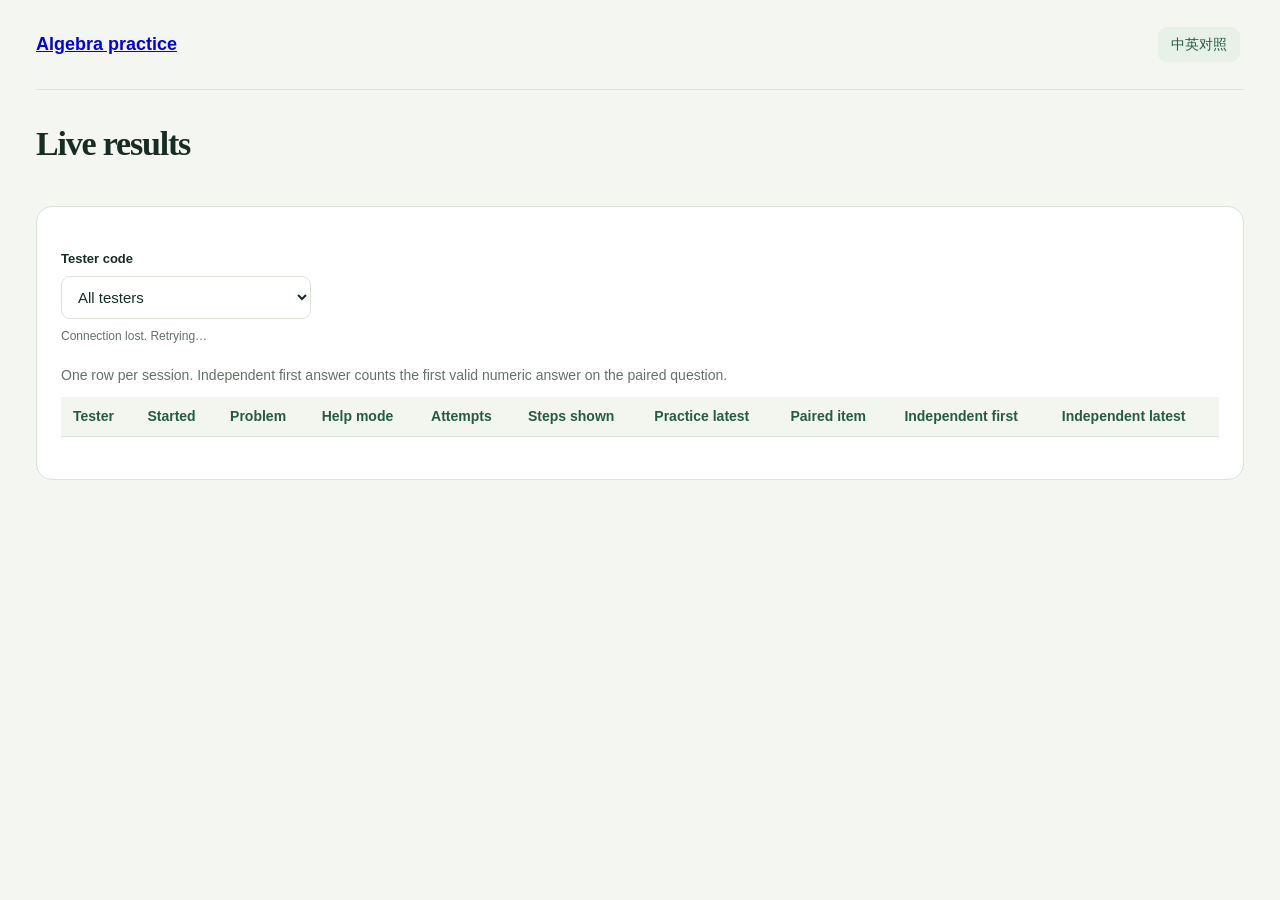
==== results.html @ c3acf279 "Compare identified practice sessions in a local live results view" ====
<!doctype html>
<html lang="en"><head><meta charset="utf-8"><meta name="viewport" content="width=device-width, initial-scale=1">
<title>Live results | Algebra practice</title><link rel="stylesheet" href="/style.css"><script defer src="/results.js"></script>
</head><body><main class="app results">
<header class="top"><a class="brand" href="/" data-zh="代数练习">Algebra practice</a><button id="language" class="language-switch"></button></header>
<div class="intro"><h1 data-zh="实时结果">Live results</h1></div>
<section class="card"><label for="tester-filter" data-zh="测试者编号">Tester code</label>
<select id="tester-filter"></select><p id="sync" class="sub" role="status"></p>
<div class="results-scroll" tabindex="0" aria-label="Practice sessions"><table><caption data-zh="每次练习单独显示。独立题首答只计入配对题的第一次有效数字答案。">One row per session. Independent first answer counts the first valid numeric answer on the paired question.</caption>
<thead><tr><th data-zh="测试者">Tester</th><th data-zh="开始时间">Started</th><th data-zh="题目">Problem</th><th data-zh="模式">Help mode</th><th data-zh="尝试次数">Attempts</th><th data-zh="已展示步骤数">Steps shown</th><th data-zh="练习题最近结果">Practice latest</th><th data-zh="配对题">Paired item</th><th data-zh="独立题首答">Independent first</th><th data-zh="独立题最近结果">Independent latest</th></tr></thead>
<tbody id="rows"></tbody></table></div><p id="empty" class="feedback" hidden></p></section>
</main></body></html>
---- style.css ----
:root{color-scheme:light;--bg:#f4f6f1;--surface:#fff;--sunk:#f3f5ef;--ink:#182b24;--muted:#637269;--line:#dce4da;--accent:#245c43;--accent-soft:#e8f1e7;--good:#245c43;--warn:#866019;--warn-soft:#fbf2df;--bad:#9b3c32;--bad-soft:#f9eae5;--radius:16px}
*{box-sizing:border-box}html{scroll-behavior:smooth}body{margin:0;background:var(--bg);color:var(--ink);font:15px/1.55 "Segoe UI",Arial,sans-serif}button,input,textarea,select{font:inherit}button,a,input,select,textarea,summary{-webkit-tap-highlight-color:transparent}button,input,textarea,select{max-width:100%}[hidden]{display:none!important}button:focus-visible,input:focus-visible,select:focus-visible,textarea:focus-visible,a:focus-visible,summary:focus-visible{outline:3px solid #779b5c;outline-offset:3px}.app{max-width:1380px;margin:auto;padding:0 36px 34px}.top{min-height:90px;display:flex;align-items:center;justify-content:space-between;border-bottom:1px solid var(--line);gap:20px}.brand{display:flex;align-items:center;gap:12px;font-weight:650;font-size:18px;line-height:1.25}.brand-mark{display:grid;place-items:center;width:38px;height:42px;border-radius:12px;background:var(--accent);color:#fff;font:italic 27px Georgia,serif}.brand-sub{display:block;font-size:12px;color:var(--muted);font-weight:400;margin-top:5px}.offline{font-size:13px;color:var(--accent);border:1px solid var(--line);border-radius:24px;padding:7px 12px;text-decoration:none;white-space:nowrap}.intro{padding:34px 0 30px;display:flex;justify-content:space-between;gap:28px;align-items:center}.eyebrow{text-transform:uppercase;letter-spacing:.09em;font-size:11px;font-weight:650;color:var(--muted);margin:0 0 10px}h1{font-size:34px;line-height:1.18;font-weight:650;letter-spacing:-.035em;margin:0 0 12px}h2{font-size:21px;line-height:1.25;font-weight:650;letter-spacing:-.02em;margin:0 0 16px}h3{font-size:15px;line-height:1.4;margin:0;font-weight:650}p{margin:8px 0}.lead,.lead-small{color:var(--muted);margin:0}.catalog-size{text-align:right;font-size:13px;line-height:1.7;flex-shrink:0}.catalog-size span{color:var(--muted)}.workspace{display:grid;grid-template-columns:240px minmax(0,1fr);gap:24px;align-items:start}.setup,.learning{min-width:0}.learning{display:grid;grid-template-columns:minmax(0,1fr) 285px;gap:20px;align-items:start}.card{background:var(--surface);border:1px solid var(--line);border-radius:var(--radius);padding:24px;min-width:0}.setup-card{padding:22px}.setup-card h2{margin-bottom:22px}label{font-size:13px;font-weight:600;display:block;margin:18px 0 7px}input:not([type=checkbox]),select,textarea{width:100%;border:1px solid var(--line);background:var(--surface);color:var(--ink);border-radius:9px;padding:11px 12px;min-width:0}select{padding-right:25px}textarea{resize:vertical;min-height:104px;line-height:1.6}input::placeholder,textarea::placeholder{color:var(--muted);opacity:.85}button{display:inline-flex;align-items:center;justify-content:center;gap:8px;border-radius:9px;padding:11px 14px;line-height:1.35;cursor:pointer;font-weight:600;font-size:13px;color:var(--accent);background:var(--accent-soft);border:1px solid transparent;transition:background .15s,opacity .15s}button:hover:enabled{filter:brightness(.96)}button.primary{background:var(--accent);color:#fff}button.quiet{background:transparent;border:1px solid var(--line);color:var(--muted)}button:disabled{opacity:.42;cursor:default}.full{width:100%}.setup-card .full{margin-top:20px}.sub,.setup-note,.muted{color:var(--muted)}.sub,.setup-note{font-size:12px;line-height:1.65}.setup-note{margin:14px 0 0}.setup-card .sub{min-height:42px;margin-top:9px}.fold{margin-top:16px;padding:16px 20px}.fold summary{cursor:pointer;font-size:12px;color:var(--muted);font-weight:600}.fold[open] summary{margin-bottom:16px}.fold label{font-size:12px}.check{display:flex;gap:8px;align-items:flex-start;font-weight:400}.check input{margin-top:3px}.card-top{display:flex;align-items:center;justify-content:space-between;gap:8px;margin-bottom:24px}.card-top .eyebrow{margin:0}.pill{font-size:11px;line-height:1.4;padding:5px 8px;border-radius:20px;color:var(--accent);background:var(--accent-soft)}.question-label{font-size:12px;color:var(--muted);margin:0 0 6px}.equation{font-family:Georgia,"Times New Roman",serif;font-weight:400;font-size:33px;letter-spacing:-.025em;line-height:1.3;overflow-wrap:anywhere;margin:0 0 10px}.small-equation{font-size:28px;margin:22px 0}#progress{font-size:12px;margin:0 0 20px}.feedback{font-size:13px;line-height:1.65;background:var(--sunk);border-radius:9px;padding:12px 14px;overflow-wrap:anywhere;margin:14px 0}.feedback[data-status=good]{color:var(--good);background:var(--accent-soft)}.feedback[data-status=warn]{color:var(--warn);background:var(--warn-soft)}.buttons{display:flex;align-items:center;gap:9px;flex-wrap:wrap;margin-top:12px}.working-buttons button{flex:1}#step-feedback{border-left:3px solid var(--accent)}.help-area{border-top:1px solid var(--line);border-bottom:1px solid var(--line);margin:24px 0 20px;padding:20px 0}.help-top{display:flex;justify-content:space-between;gap:12px;align-items:center}.help-top .muted{font-size:12px}progress{width:100%;height:4px;border:0;appearance:none;display:block;margin:12px 0 18px;border-radius:9px;background:var(--sunk)}progress::-webkit-progress-bar{background:var(--sunk);border-radius:9px}progress::-webkit-progress-value{background:var(--accent);border-radius:9px}progress::-moz-progress-bar{background:var(--accent);border-radius:9px}.empty{font-size:13px;color:var(--muted);padding:4px 0 14px}.steps{list-style:none;counter-reset:step;padding:0;margin:0 0 18px}.steps li{counter-increment:step;position:relative;padding:4px 0 14px 32px;font-size:14px}.steps li:before{content:counter(step);position:absolute;left:0;top:4px;width:21px;height:21px;display:grid;place-items:center;background:var(--accent-soft);color:var(--accent);font-size:11px;border-radius:50%}.answer-area label{margin-top:0}.answer-row{display:flex;gap:9px}.answer-row input{width:0;flex:1}.answer-row button{flex-shrink:0}.completion{margin-top:20px;border:1px solid #bdd1b9;background:var(--accent-soft);border-radius:10px;padding:16px}.completion p{font-size:12px;margin:8px 0 14px}.completion button{font-size:12px}.record-area{margin-top:24px;padding-top:20px;border-top:1px solid var(--line);display:flex;justify-content:space-between;align-items:center;gap:12px}.record-area .sub{margin:4px 0 0}.record-area button{flex-shrink:0}#export-status:empty{display:none}.events{font-size:12px;color:var(--muted);margin-top:16px}.events summary{cursor:pointer}.events li{margin:6px 0}.independent-card{padding:22px}.independent-card .lead-small{font-size:13px}.independent-card .full{margin-top:14px}.independent-note{border-top:1px solid var(--line);padding-top:15px;margin-top:24px}.error-banner{background:var(--bad-soft);color:var(--bad);padding:16px 20px;border:1px solid var(--bad);border-radius:12px}footer{margin-top:26px;border-top:1px solid var(--line);padding-top:18px;color:var(--muted);font-size:12px;line-height:1.7}footer summary{cursor:pointer}footer p{max-width:900px}
@media(min-width:1500px){.learning{grid-template-columns:minmax(0,1fr) 315px}.card{padding:28px}}
@media(max-width:1120px){.app{padding:0 24px 28px}.workspace{grid-template-columns:220px minmax(0,1fr);gap:20px}.learning{grid-template-columns:1fr}.independent-card{max-width:none}.independent-card .full{max-width:280px}}
@media(max-width:700px){.app{padding:0 16px 24px}.top{min-height:76px;gap:10px}.brand{font-size:16px;gap:9px}.brand-sub{font-size:10px}.brand-mark{width:32px;height:36px}.offline{font-size:11px;padding:6px 9px}.intro{padding:26px 0 24px}.intro .eyebrow{font-size:10px}h1{font-size:29px}.lead{font-size:13px}.catalog-size{display:none}.workspace{grid-template-columns:1fr;gap:18px}.setup{display:grid;grid-template-columns:1fr}.setup-card{padding:20px}.setup-card h2{margin-bottom:14px}.setup-card .sub{min-height:0}.setup-note{font-size:11px}.fold{margin-top:10px}.card{padding:20px}.learning{gap:18px}.equation{font-size:32px}.card-top{margin-bottom:22px}.answer-row{flex-wrap:wrap}.answer-row input{flex:1;min-width:130px}.answer-row button{padding:11px 12px}.record-area{align-items:flex-start}.record-area button{font-size:12px;padding:9px}.completion button{width:100%}.independent-card .full{max-width:none}}
@media(prefers-color-scheme:dark){:root{color-scheme:dark;--bg:#141d18;--surface:#1c2820;--sunk:#253329;--ink:#e6ede5;--muted:#b1beb0;--line:#35473a;--accent:#a9d69a;--accent-soft:#2c412e;--good:#b6e1a6;--warn:#e6c67f;--warn-soft:#3b321c;--bad:#f1b1a5;--bad-soft:#402922}.brand-mark,button.primary{color:#172918}.completion{border-color:#476244}}
@media(prefers-reduced-motion:reduce){html{scroll-behavior:auto}button{transition:none}}

.practice-card { border-top: 3px solid var(--accent); }
#current-equation {
  background: var(--sunk);
  padding: 14px 18px;
  border-radius: 9px;
  font-variant-numeric: lining-nums;
}
#step-feedback[data-status="warn"] { border-left-color: var(--warn); }
@media (max-width: 700px) {
  .intro { padding-block: 16px; }
  .working-buttons button { min-height: 44px; }
}
.language-switch { margin: 4px; padding: 6px 12px; font: inherit; font-size: 14px; cursor: pointer; }
main > .language-switch { float: right; margin: 0 0 8px 10px; }
.bilingual nav, .bilingual .buttons { display: flex; flex-wrap: wrap; gap: 5px; }
.bilingual .card-top, .bilingual .help-top, .bilingual .record-area, .bilingual .top { flex-wrap: wrap; }
.bilingual h1 { overflow-wrap: anywhere; }


.app {max-width:1320px} .top nav {display:flex;flex-wrap:wrap;align-items:center;gap:8px} .setup-card {border-top:3px solid var(--accent)} .intro h1 {font-family:Georgia,serif} #current-equation {font-size:clamp(23px,3vw,34px)}

.hint-card .help-top { flex-wrap:wrap; align-items:baseline; }
.hint-card h2 { margin:0; }
.hint-card .steps { overflow-wrap:anywhere; }
.independent-card { grid-column:1 / -1; }
.line-results { list-style:none; padding:0; margin:8px 0 0; }
.line-results li { padding:4px 0; }
.line-results [data-status=good] { color:var(--good); }
.line-results [data-status=warn] { color:var(--warn); }
@media (min-width:900px) {
  .workspace { grid-template-columns:minmax(190px,.68fr) minmax(0,3fr); }
  .learning { grid-template-columns:minmax(0,1.35fr) minmax(0,1fr); }
}

.results-scroll { overflow-x:auto; margin-block:18px; }
.results table { width:100%; border-collapse:collapse; font-size:14px; }
.results th,.results td { text-align:left; padding:9px 12px; border-bottom:1px solid var(--line); }
.results th { color:var(--accent); background:var(--sunk); }
.results caption { text-align:left; padding-bottom:10px; color:var(--muted); }
.results select { max-width:250px; }
#tester-note { min-height:0; }
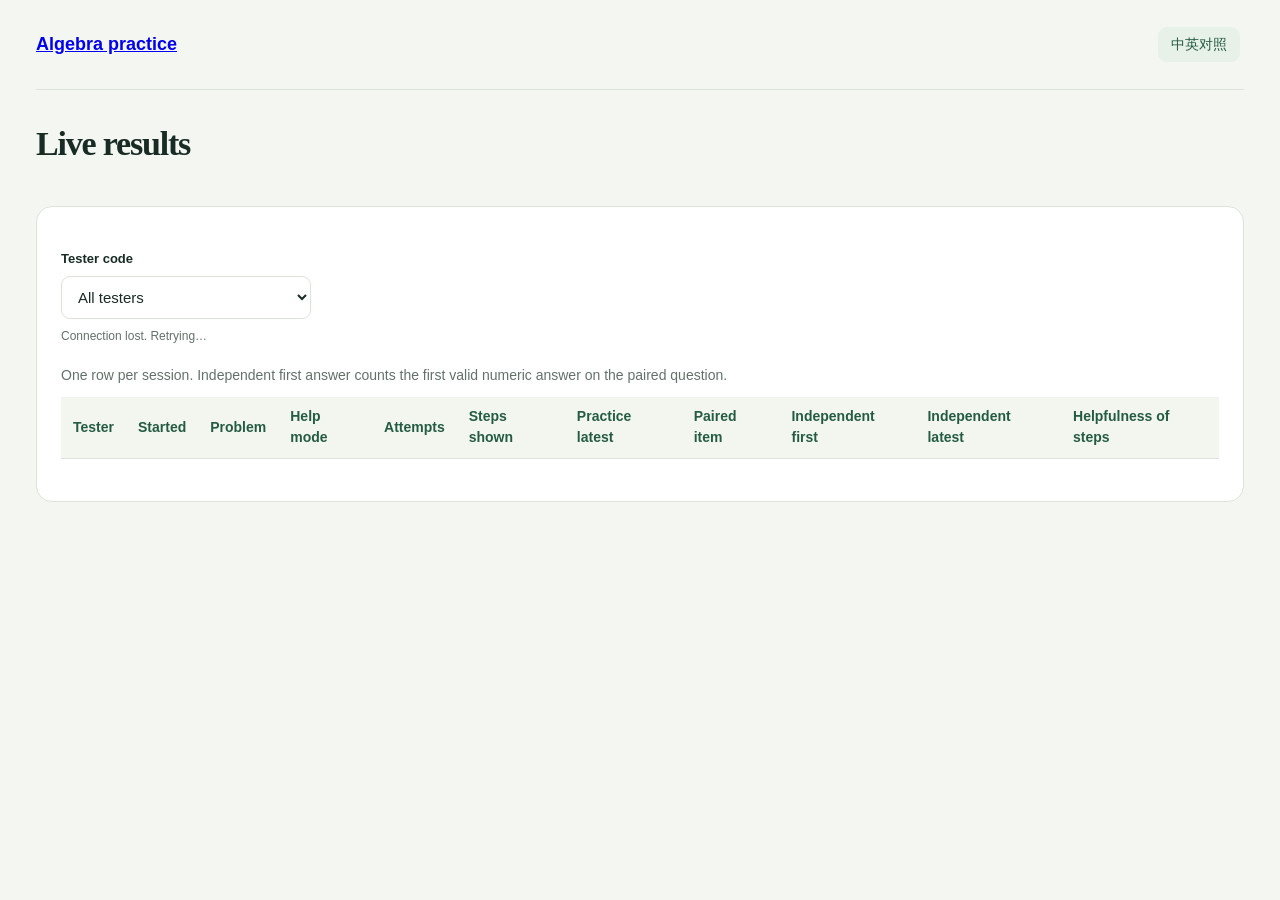
==== commit e0bddca7: "Record optional helpfulness ratings after independent practice" ====
--- a/results.html
+++ b/results.html
@@ -7,6 +7,6 @@
 <section class="card"><label for="tester-filter" data-zh="测试者编号">Tester code</label>
 <select id="tester-filter"></select><p id="sync" class="sub" role="status"></p>
 <div class="results-scroll" tabindex="0" aria-label="Practice sessions"><table><caption data-zh="每次练习单独显示。独立题首答只计入配对题的第一次有效数字答案。">One row per session. Independent first answer counts the first valid numeric answer on the paired question.</caption>
-<thead><tr><th data-zh="测试者">Tester</th><th data-zh="开始时间">Started</th><th data-zh="题目">Problem</th><th data-zh="模式">Help mode</th><th data-zh="尝试次数">Attempts</th><th data-zh="已展示步骤数">Steps shown</th><th data-zh="练习题最近结果">Practice latest</th><th data-zh="配对题">Paired item</th><th data-zh="独立题首答">Independent first</th><th data-zh="独立题最近结果">Independent latest</th></tr></thead>
+<thead><tr><th data-zh="测试者">Tester</th><th data-zh="开始时间">Started</th><th data-zh="题目">Problem</th><th data-zh="模式">Help mode</th><th data-zh="尝试次数">Attempts</th><th data-zh="已展示步骤数">Steps shown</th><th data-zh="练习题最近结果">Practice latest</th><th data-zh="配对题">Paired item</th><th data-zh="独立题首答">Independent first</th><th data-zh="独立题最近结果">Independent latest</th><th data-zh="提示有帮助吗">Helpfulness of steps</th></tr></thead>
 <tbody id="rows"></tbody></table></div><p id="empty" class="feedback" hidden></p></section>
 </main></body></html>
--- a/style.css
+++ b/style.css
@@ -35,8 +35,11 @@
 .line-results li { padding:4px 0; }
 .line-results [data-status=good] { color:var(--good); }
 .line-results [data-status=warn] { color:var(--warn); }
+@media (min-width:701px) and (max-width:899px) {
+  .workspace { grid-template-columns:18rem minmax(0,1fr); }
+}
 @media (min-width:900px) {
-  .workspace { grid-template-columns:minmax(190px,.68fr) minmax(0,3fr); }
+  .workspace { grid-template-columns:minmax(18rem,25%) minmax(0,1fr); }
   .learning { grid-template-columns:minmax(0,1.35fr) minmax(0,1fr); }
 }
 
@@ -47,3 +50,4 @@
 .results caption { text-align:left; padding-bottom:10px; color:var(--muted); }
 .results select { max-width:250px; }
 #tester-note { min-height:0; }
+#generation-status:empty { display:none; }
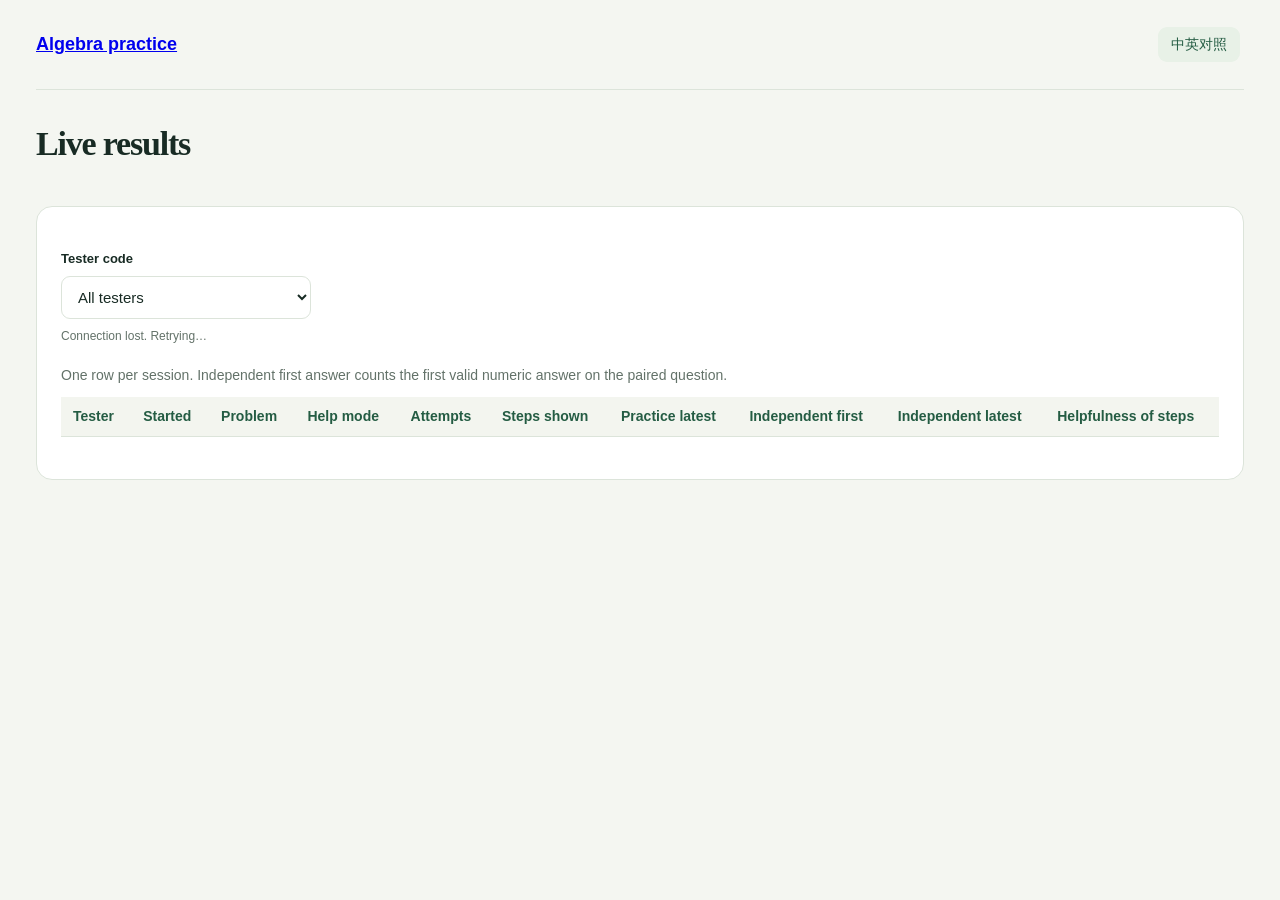
==== commit ce3249b3: "Allow on-demand hints without an attempt and simplify the results table" ====
--- a/results.html
+++ b/results.html
@@ -7,6 +7,6 @@
 <section class="card"><label for="tester-filter" data-zh="测试者编号">Tester code</label>
 <select id="tester-filter"></select><p id="sync" class="sub" role="status"></p>
 <div class="results-scroll" tabindex="0" aria-label="Practice sessions"><table><caption data-zh="每次练习单独显示。独立题首答只计入配对题的第一次有效数字答案。">One row per session. Independent first answer counts the first valid numeric answer on the paired question.</caption>
-<thead><tr><th data-zh="测试者">Tester</th><th data-zh="开始时间">Started</th><th data-zh="题目">Problem</th><th data-zh="模式">Help mode</th><th data-zh="尝试次数">Attempts</th><th data-zh="已展示步骤数">Steps shown</th><th data-zh="练习题最近结果">Practice latest</th><th data-zh="配对题">Paired item</th><th data-zh="独立题首答">Independent first</th><th data-zh="独立题最近结果">Independent latest</th><th data-zh="提示有帮助吗">Helpfulness of steps</th></tr></thead>
+<thead><tr><th data-zh="测试者">Tester</th><th data-zh="开始时间">Started</th><th data-zh="题目">Problem</th><th data-zh="模式">Help mode</th><th data-zh="尝试次数">Attempts</th><th data-zh="已展示步骤数">Steps shown</th><th data-zh="练习题最近结果">Practice latest</th><th data-zh="独立题首答">Independent first</th><th data-zh="独立题最近结果">Independent latest</th><th data-zh="提示有帮助吗">Helpfulness of steps</th></tr></thead>
 <tbody id="rows"></tbody></table></div><p id="empty" class="feedback" hidden></p></section>
 </main></body></html>
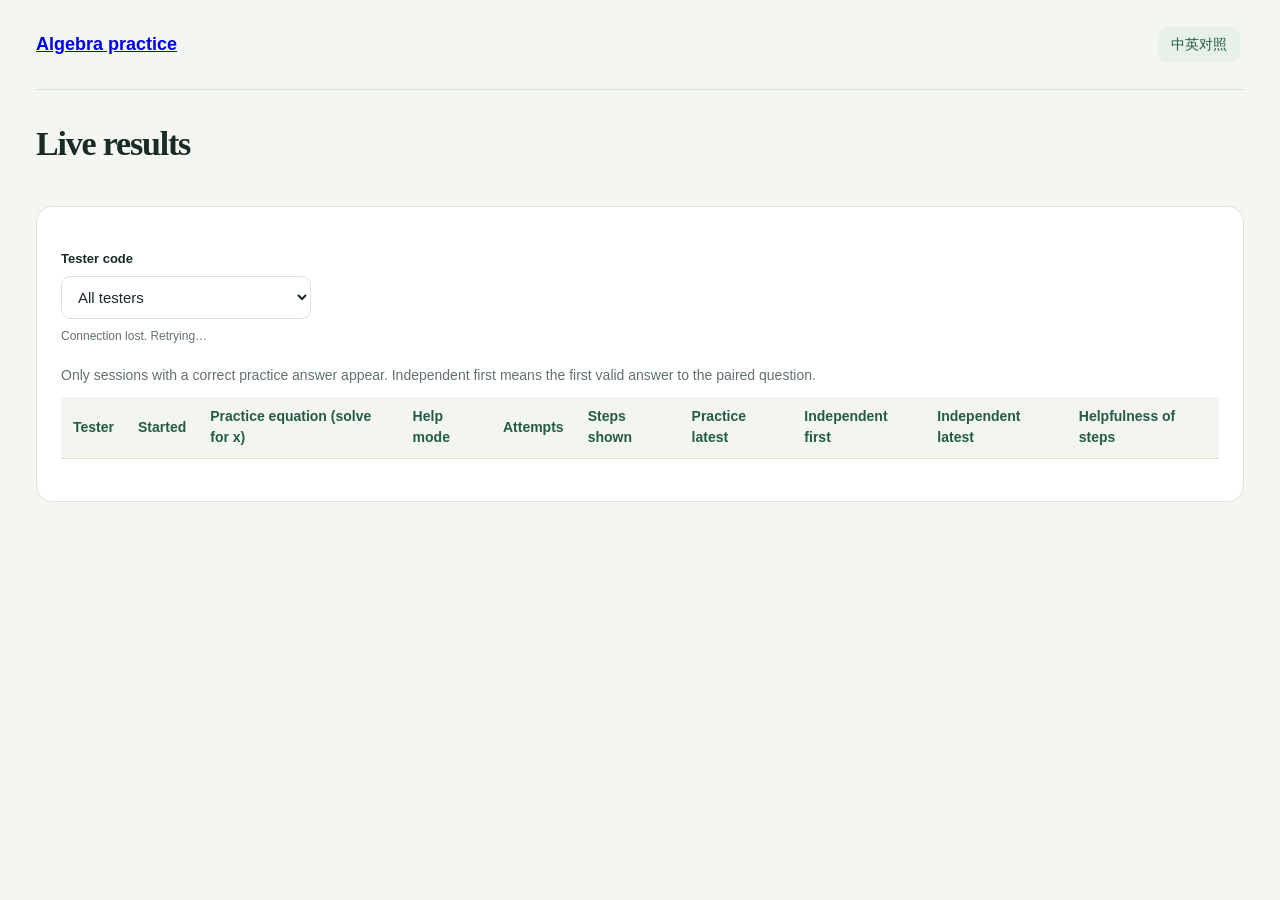
==== commit 18541819: "Withhold step-hint results until solved and show completed equations on the board" ====
--- a/results.html
+++ b/results.html
@@ -6,7 +6,7 @@
 <div class="intro"><h1 data-zh="实时结果">Live results</h1></div>
 <section class="card"><label for="tester-filter" data-zh="测试者编号">Tester code</label>
 <select id="tester-filter"></select><p id="sync" class="sub" role="status"></p>
-<div class="results-scroll" tabindex="0" aria-label="Practice sessions"><table><caption data-zh="每次练习单独显示。独立题首答只计入配对题的第一次有效数字答案。">One row per session. Independent first answer counts the first valid numeric answer on the paired question.</caption>
-<thead><tr><th data-zh="测试者">Tester</th><th data-zh="开始时间">Started</th><th data-zh="题目">Problem</th><th data-zh="模式">Help mode</th><th data-zh="尝试次数">Attempts</th><th data-zh="已展示步骤数">Steps shown</th><th data-zh="练习题最近结果">Practice latest</th><th data-zh="独立题首答">Independent first</th><th data-zh="独立题最近结果">Independent latest</th><th data-zh="提示有帮助吗">Helpfulness of steps</th></tr></thead>
+<div class="results-scroll" tabindex="0" aria-label="Practice sessions"><table><caption data-zh="练习题答对后才显示记录。独立题首答是配对题的第一次有效数字答案。">Only sessions with a correct practice answer appear. Independent first means the first valid answer to the paired question.</caption>
+<thead><tr><th data-zh="测试者">Tester</th><th data-zh="开始时间">Started</th><th data-zh="练习题（求 x）">Practice equation (solve for x)</th><th data-zh="模式">Help mode</th><th data-zh="尝试次数">Attempts</th><th data-zh="已展示步骤数">Steps shown</th><th data-zh="练习题最近结果">Practice latest</th><th data-zh="独立题首答">Independent first</th><th data-zh="独立题最近结果">Independent latest</th><th data-zh="提示有帮助吗">Helpfulness of steps</th></tr></thead>
 <tbody id="rows"></tbody></table></div><p id="empty" class="feedback" hidden></p></section>
 </main></body></html>
--- a/style.css
+++ b/style.css
@@ -51,3 +51,5 @@
 .results select { max-width:250px; }
 #tester-note { min-height:0; }
 #generation-status:empty { display:none; }
+
+.results td:nth-child(3) { min-width:13rem; }
